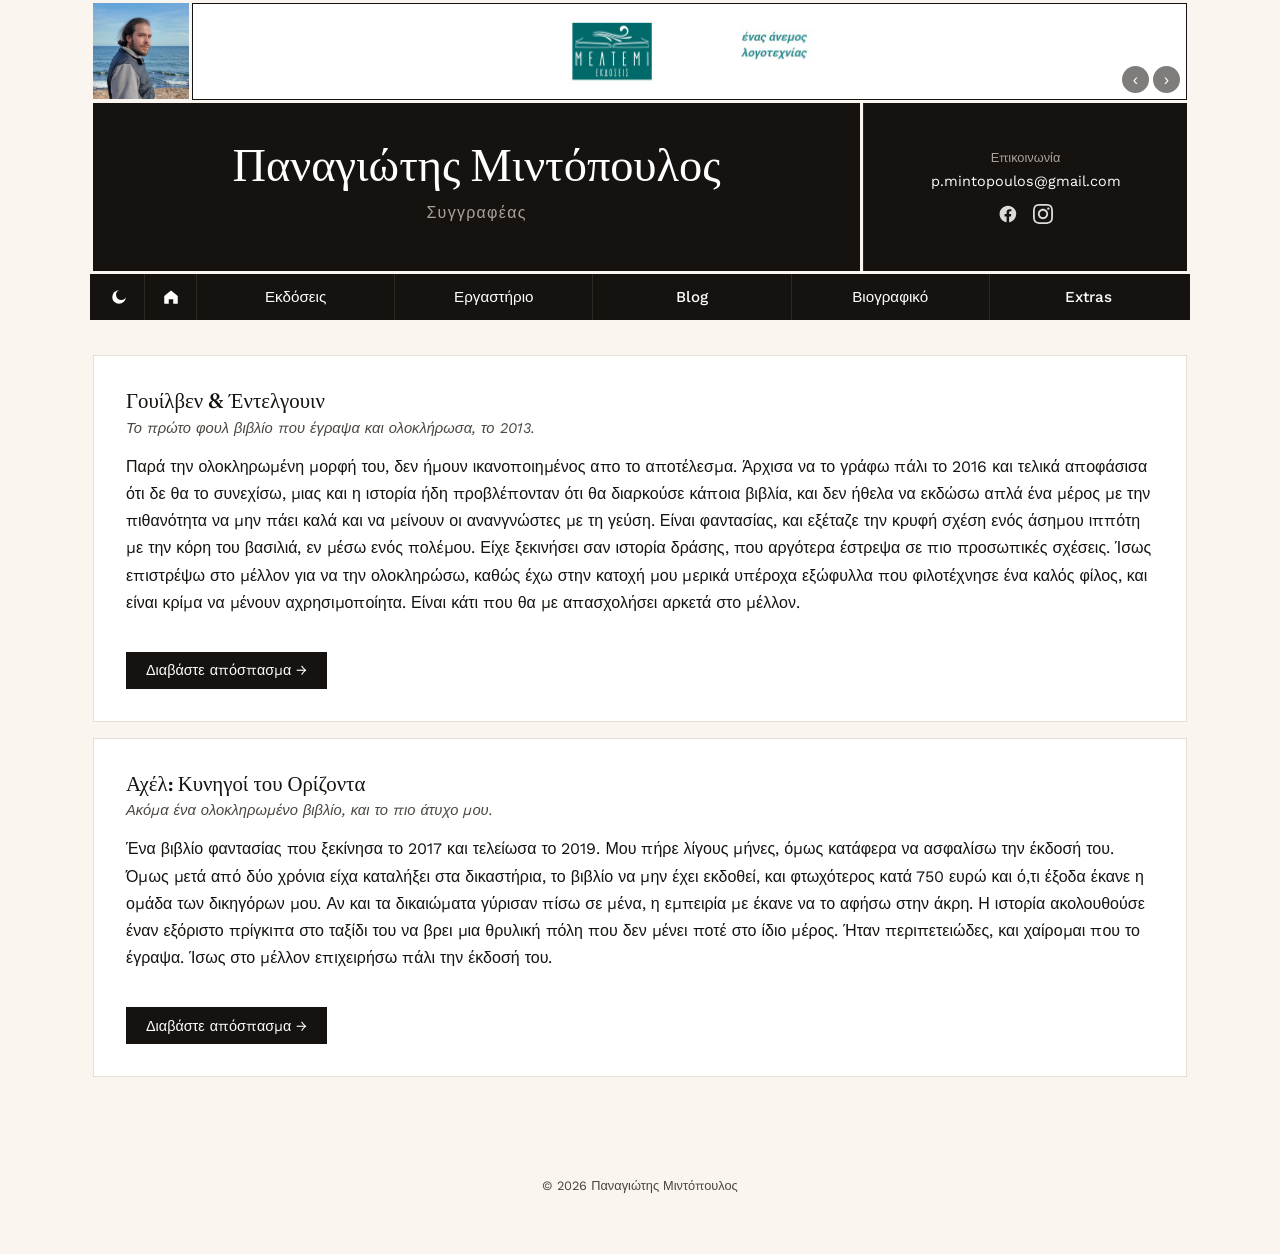
==== archived.html @ 1bc75369 "Add files via upload" ====
<!DOCTYPE html>
<html lang="el">
<head>
<meta charset="UTF-8">
<script>(function(){try{if(localStorage.getItem("siteTheme")==="dark"){document.documentElement.setAttribute("data-theme","dark");}}catch(e){}})();</script>
<meta name="viewport" content="width=device-width, initial-scale=1.0">
<title>Αρχειοθετημένα | Παναγιώτης Μιντόπουλος</title>
<meta name="description" content="Αρχειοθετημένα έργα του συγγραφέα Παναγιώτη Μιντόπουλου.">
<link rel="canonical" href="https://pmintopoulos.github.io/archived.html">
<meta property="og:type" content="website">
<meta property="og:site_name" content="Παναγιώτης Μιντόπουλος">
<meta property="og:title" content="Αρχειοθετημένα | Παναγιώτης Μιντόπουλος">
<meta property="og:description" content="Αρχειοθετημένα έργα του συγγραφέα Παναγιώτη Μιντόπουλου.">
<meta property="og:url" content="https://pmintopoulos.github.io/archived.html">
<meta property="og:image" content="https://pmintopoulos.github.io/images/author-photo.jpg">
<meta name="twitter:card" content="summary">
<meta name="twitter:title" content="Αρχειοθετημένα | Παναγιώτης Μιντόπουλος">
<meta name="twitter:description" content="Αρχειοθετημένα έργα του συγγραφέα Παναγιώτη Μιντόπουλου.">
<meta name="twitter:image" content="https://pmintopoulos.github.io/images/author-photo.jpg">
<link rel="preconnect" href="https://fonts.googleapis.com">
<link rel="preconnect" href="https://fonts.gstatic.com" crossorigin>
<link href="https://fonts.googleapis.com/css2?family=Fraunces:opsz,wght@9..144,400;9..144,500;9..144,600&family=Work+Sans:wght@400;500;600&display=swap" rel="stylesheet">
<link rel="stylesheet" href="style.css">
<link rel="icon" type="image/png" href="images/favicon.png">
</head>
<body>

<!-- Decorative ambient text in the side margins on wide screens.
     Purely visual, non-interactive, auto-hidden on narrower
     screens and for reduced-motion users. -->
<div class="ambient-text ambient-left" id="ambientLeft" aria-hidden="true"></div>
<div class="ambient-text ambient-right" id="ambientRight" aria-hidden="true"></div>

<!-- ============ TOP STRIP: photo + bookstore banner ============ -->
<div class="top-strip">
  <div class="photo-box">
    <img src="images/author-photo.jpg" alt="Φωτογραφία συγγραφέα" onerror="this.style.display='none'; this.parentElement.classList.add('empty')">
    <span class="placeholder-label">φωτό</span>
  </div>
  <div class="store-switcher" id="storeSwitcher">
    <a class="store-link" id="storeLink" href="#" target="_blank" rel="noopener" aria-label="Δείτε το βιβλίο στο βιβλιοπωλείο">
      <img id="storeImg" src="images/stores/store-meltemi.jpg" alt="Διαθέσιμο στο Μελτέμι">
    </a>
    <div class="store-arrows">
      <button type="button" class="store-arrow" id="storePrev" aria-label="Προηγούμενο κατάστημα">&#8249;</button>
      <button type="button" class="store-arrow" id="storeNext" aria-label="Επόμενο κατάστημα">&#8250;</button>
    </div>
  </div>
</div>

<!-- ============ HERO: name/title + contact & social ============ -->
<div class="hero-strip">
  <div class="hero-name">
    <h1>Παναγιώτης Μιντόπουλος</h1>
    <p class="hero-subtitle">Συγγραφέας</p>
  </div>
  <div class="hero-contact">
    <p class="contact-label">Επικοινωνία</p>
    <a href="mailto:p.mintopoulos@gmail.com">p.mintopoulos@gmail.com</a>
    <div class="social-row">
      <a href="https://www.facebook.com/profile.php?id=61594386359004" aria-label="Facebook" target="_blank" rel="noopener" class="social-icon">
        <svg viewBox="0 0 24 24" width="20" height="20" fill="currentColor" aria-hidden="true">
          <path d="M22 12.06C22 6.48 17.52 2 11.94 2S1.88 6.48 1.88 12.06c0 5.02 3.66 9.18 8.44 9.94v-7.03H7.9v-2.91h2.42V9.94c0-2.39 1.42-3.71 3.6-3.71 1.04 0 2.13.19 2.13.19v2.35h-1.2c-1.18 0-1.55.74-1.55 1.5v1.79h2.64l-.42 2.91h-2.22V22c4.78-.76 8.44-4.92 8.44-9.94Z"/>
        </svg>
      </a>
      <a href="https://www.instagram.com/panagiotis.mintopoulos/" aria-label="Instagram" target="_blank" rel="noopener" class="social-icon">
        <svg viewBox="0 0 24 24" width="20" height="20" fill="currentColor" aria-hidden="true">
          <path d="M12 2.163c3.204 0 3.584.012 4.85.07 3.252.148 4.771 1.691 4.919 4.919.058 1.265.069 1.645.069 4.849 0 3.205-.012 3.584-.069 4.849-.149 3.225-1.664 4.771-4.919 4.919-1.266.058-1.644.07-4.85.07-3.204 0-3.584-.012-4.849-.07-3.26-.149-4.771-1.699-4.919-4.92-.058-1.265-.07-1.644-.07-4.849 0-3.204.013-3.583.07-4.849.149-3.227 1.664-4.771 4.919-4.919 1.266-.057 1.645-.069 4.849-.069zm0-2.163c-3.259 0-3.667.014-4.947.072-4.358.2-6.78 2.618-6.98 6.98-.059 1.281-.073 1.689-.073 4.948 0 3.259.014 3.668.072 4.948.2 4.358 2.618 6.78 6.98 6.98 1.281.058 1.689.072 4.948.072 3.259 0 3.668-.014 4.948-.072 4.354-.2 6.782-2.618 6.979-6.98.059-1.28.073-1.689.073-4.948 0-3.259-.014-3.667-.072-4.947-.196-4.354-2.617-6.78-6.979-6.98-1.281-.059-1.69-.073-4.949-.073zm0 5.838c-3.403 0-6.162 2.759-6.162 6.162s2.759 6.163 6.162 6.163 6.162-2.759 6.162-6.163c0-3.403-2.759-6.162-6.162-6.162zm0 10.162c-2.209 0-4-1.79-4-4 0-2.209 1.791-4 4-4s4 1.791 4 4c0 2.21-1.791 4-4 4zm6.406-11.845c-.796 0-1.441.645-1.441 1.44s.645 1.44 1.441 1.44c.795 0 1.439-.645 1.439-1.44s-.644-1.44-1.439-1.44z"/>
        </svg>
      </a>
    </div>
  </div>
</div>

<!-- ============ NAV ============ -->
<nav class="main-nav">
  <ul>
    <li class="nav-theme">
      <button type="button" id="themeToggle" aria-label="Εναλλαγή νυχτερινής λειτουργίας"></button>
    </li>
    <li class="nav-home">
      <a href="index.html" aria-label="Αρχική">
        <svg viewBox="0 0 24 24" width="18" height="18" fill="currentColor" aria-hidden="true">
          <path d="M12 3.2 3 10.5V21h6v-6h6v6h6V10.5L12 3.2Z"/>
        </svg>
      </a>
    </li>
    <li class="has-dropdown">
      <a href="#">Εκδόσεις</a>
      <ul class="dropdown">
        <li><a href="novels.html">Μυθιστορήματα</a></li>
        <li><a href="stories.html">Διηγήματα</a></li>
      </ul>
    </li>
    <li class="has-dropdown">
      <a href="#">Εργαστήριο</a>
      <ul class="dropdown">
        <li><a href="unfinished.html">Ημιτελή</a></li>
        <li><a href="archived.html">Αρχειοθετημένα</a></li>
      </ul>
    </li>
    <li><a href="blog.html">Blog</a></li>
    <li><a href="bio.html">Βιογραφικό</a></li>
    <li class="has-dropdown">
      <a href="#">Extras</a>
      <ul class="dropdown">
        <li><a href="drawings.html">Ζωγραφιές</a></li>
        <li><a href="modeling.html">Μοντελισμός</a></li>
        <li><a href="suggestions.html">Προτάσεις</a></li>
      </ul>
    </li>
  </ul>
</nav>

<!-- ============ WORKSHOP: stacked entries + excerpt panel ============ -->
<main class="workshop-main" data-workshop="archived">
  <div class="workshop-list" id="workshopList"><!-- filled in by script.js --></div>
</main>

<!-- ============ EXCERPT PANEL (shared markup, driven by script.js) ============ -->
<div class="excerpt-overlay" id="excerptOverlay">
  <div class="excerpt-close-bar">
    <button type="button" class="excerpt-close" id="excerptClose">&times; Κλείσιμο</button>
  </div>
  <div class="excerpt-inner">
    <h2 class="excerpt-title" id="excerptTitle"></h2>
    <div class="excerpt-body" id="excerptBody"></div>
  </div>
</div>

<footer class="site-footer">
  <p>&copy; <span id="year"></span> Παναγιώτης Μιντόπουλος</p>
</footer>

<script src="script.js"></script>
</body>
</html>
---- style.css ----
/* =========================================================
   TOKENS — change these to re-theme the whole site
   ========================================================= */
:root {
  --black: #15120f;
  --orange: #d9711f;
  --orange-dark: #b85c15;
  --gold: #f0a400;
  --blue: #3e6fb0;
  --grey: #a7a29b;
  --grey-dark: #6f6a63;
  --paper: #faf6ef;
  --ink: #15120f;
  --ink-soft: #4a453f;
  --white: #ffffff;
  --card-border: #e6e0d4;

  --font-display: "Fraunces", Georgia, serif;
  --font-body: "Work Sans", -apple-system, Segoe UI, sans-serif;

  --max-width: 1100px;
}

/* Night mode — toggled by adding data-theme="dark" to <html> via
   script.js. Re-theming happens automatically everywhere on the
   site, since every component below is built from these tokens
   rather than hardcoded colors. */
html[data-theme="dark"] {
  --orange: #e08a3e;
  --orange-dark: #c76f22;
  --gold: #e0a63a;
  --blue: #6c95cc;
  --grey: #4a463e;
  --grey-dark: #6f6a5e;
  --paper: #17150f;
  --ink: #ece7da;
  --ink-soft: #b6b0a0;
  --white: #211e17;
  --card-border: #343025;
}

html {
  transition: background-color 0.2s ease;
}
body {
  transition: background-color 0.2s ease, color 0.2s ease;
}

* { box-sizing: border-box; }

html { scroll-behavior: smooth; }

body {
  margin: 0;
  font-family: var(--font-body);
  color: var(--ink);
  background: var(--paper);
  -webkit-font-smoothing: antialiased;
}

img { max-width: 100%; display: block; }

a {
  color: inherit;
  text-decoration: none;
}

h1, h2, h3 {
  font-family: var(--font-display);
  margin: 0;
  font-weight: 500;
}

/* Empty-state placeholder styling: shows while real photos/covers
   are not yet in the /images folder. Once you add a real image,
   this label disappears automatically because the <img> loads. */
.placeholder-label {
  display: none;
  font-family: var(--font-body);
  font-size: 0.85rem;
  color: var(--white);
  text-align: center;
  padding: 0 0.5rem;
}
[class*="cell-"].empty,
.photo-box.empty,
.bio-photo.empty {
  display: flex;
  align-items: center;
  justify-content: center;
}
[class*="cell-"].empty .placeholder-label,
.photo-box.empty .placeholder-label,
.bio-photo.empty .placeholder-label {
  display: block;
}

/* =========================================================
   TOP STRIP — author photo + bookstore banner
   ========================================================= */
.top-strip {
  display: flex;
  gap: 3px;
  max-width: var(--max-width);
  margin: 3px auto 0;
  padding: 0 3px;
}

.photo-box {
  flex: 0 0 96px;
  height: 96px;
  background: var(--gold);
  overflow: hidden;
}
.photo-box img { width: 100%; height: 100%; object-fit: cover; }

.store-switcher {
  flex: 1;
  position: relative;
  border: 1px solid var(--ink);
  background: var(--white);
  overflow: hidden;
}
.store-link {
  display: block;
  width: 100%;
  height: 100%;
}
.store-link img {
  width: 100%;
  height: 100%;
  object-fit: contain;
  background: var(--white);
  display: block;
}
.store-arrows {
  position: absolute;
  right: 6px;
  bottom: 6px;
  display: flex;
  gap: 4px;
}
.store-arrow {
  width: 27px;
  height: 27px;
  border: none;
  border-radius: 50%;
  background: rgba(21, 18, 15, 0.55);
  color: var(--white);
  font-size: 1rem;
  line-height: 1;
  cursor: pointer;
  display: flex;
  align-items: center;
  justify-content: center;
  transition: background 0.15s ease;
}
.store-arrow:hover { background: rgba(21, 18, 15, 0.85); }

/* =========================================================
   HERO — name / title + contact & social
   ========================================================= */
.hero-strip {
  display: flex;
  gap: 3px;
  max-width: var(--max-width);
  margin: 3px auto 0;
  padding: 0 3px;
}

.hero-name {
  flex: 2.5;
  background: var(--black);
  color: var(--white);
  padding: 2.05rem 2.5rem;
  text-align: center;
}
.hero-name h1 {
  font-size: clamp(1.9rem, 4vw, 2.9rem);
  font-weight: 500;
}
.hero-subtitle {
  margin-top: 0.6rem;
  font-family: var(--font-body);
  font-size: 1rem;
  letter-spacing: 0.08em;
  color: var(--grey);
}

.hero-contact {
  flex: 1;
  background: var(--black);
  color: var(--white);
  border-left: 1px solid #2c2822;
  padding: 1.3rem 1.5rem;
  display: flex;
  flex-direction: column;
  justify-content: center;
  gap: 0.5rem;
  text-align: center;
}
.contact-label {
  margin: 0;
  font-size: 0.8rem;
  color: var(--grey);
}
.hero-contact a { font-size: 0.9rem; }
.hero-contact a:hover { color: var(--gold); }
.social-row {
  display: flex;
  justify-content: center;
  align-items: center;
  gap: 0.9rem;
  flex-wrap: wrap;
  margin-top: 0.4rem;
}
.social-icon {
  display: inline-flex;
  color: var(--white);
  opacity: 0.85;
  transition: opacity 0.15s ease, color 0.15s ease;
}
.social-icon:hover {
  opacity: 1;
  color: var(--gold);
}

/* =========================================================
   NAV — black bar with dropdowns
   ========================================================= */
.main-nav {
  max-width: var(--max-width);
  margin: 3px auto 0;
  padding: 0 3px;
  background: var(--black);
  position: relative;
  z-index: 20;
}
.main-nav > ul {
  list-style: none;
  display: flex;
  margin: 0;
  padding: 0;
}
.main-nav > ul > li {
  flex: 1;
  text-align: center;
  border-right: 1px solid #2c2822;
}
.main-nav > ul > li:last-child { border-right: none; }

.main-nav > ul > li.nav-home { flex: 0 0 52px; }
.main-nav > ul > li.nav-home > a {
  display: flex;
  align-items: center;
  justify-content: center;
  height: 100%;
  padding: 0.9rem 0;
}

.main-nav > ul > li.nav-theme { flex: 0 0 52px; }
.main-nav > ul > li.nav-theme > button {
  display: flex;
  align-items: center;
  justify-content: center;
  width: 100%;
  height: 100%;
  padding: 0.9rem 0;
  background: none;
  border: none;
  color: var(--white);
  cursor: pointer;
  transition: background 0.15s ease;
}
.main-nav > ul > li.nav-theme > button:hover { background: #262019; }

.main-nav > ul > li > a {
  display: block;
  padding: 0.9rem 0.75rem;
  color: var(--white);
  font-size: 0.95rem;
  font-weight: 500;
  transition: background 0.15s ease;
}
.main-nav > ul > li > a:hover { background: #262019; }

/* dropdown panel */
.dropdown {
  list-style: none;
  margin: 0;
  padding: 6px;
  position: absolute;
  left: 0;
  right: 0;
  top: 100%;
  display: none;
  gap: 6px;
  background: transparent;
}
.has-dropdown { position: relative; }
.has-dropdown:hover .dropdown,
.has-dropdown:focus-within .dropdown,
.has-dropdown.open .dropdown {
  display: flex;
  flex-direction: column;
}
.dropdown li a {
  display: block;
  background: var(--grey);
  color: var(--ink);
  padding: 0.6rem 0.9rem;
  margin-bottom: 4px;
  font-size: 0.85rem;
  transition: background 0.15s ease;
}
.dropdown li a:hover { background: var(--grey-dark); color: var(--white); }

/* =========================================================
   SHOWCASE — featured book, 2x2 grid on orange field
   ========================================================= */
.showcase {
  max-width: var(--max-width);
  margin: 3px auto 0;
  padding: 0.17rem 3px 3px;
  background: var(--white);
}
.showcase-title {
  color: var(--ink);
  text-align: center;
  font-size: clamp(1.4rem, 3vw, 1.9rem);
  margin-bottom: 1.5rem;
}

.showcase-grid {
  display: grid;
  grid-template-columns: 1fr 1fr;
  gap: 10px;
}

.cell {
  min-height: 260px;
  padding: 2rem;
  display: flex;
  flex-direction: column;
  justify-content: center;
  background: var(--white);
  border: 1px solid var(--white);
  color: var(--ink);
}

.cell-cover, .cell-back {
  background: var(--white);
  border: 1px solid var(--white);
  align-items: center;
  text-align: center;
  min-height: 340px;
  padding: 0;
  overflow: hidden;
}
.cell-cover img, .cell-back img { width: 80%; height: 80%; object-fit: contain; }

/* If a cover/back image ever fails to load, fall back to a
   visible gold tile so the placeholder label (which is white
   text) stays readable — only the normal, image-loaded state
   is white-on-white. */
.cell-cover.empty, .cell-back.empty { background: var(--gold); }

.cell-about, .cell-notes {
  background: var(--white);
  border: 1px solid var(--white);
  color: var(--ink);
}
.cell-about h3, .cell-notes h3 {
  font-size: 1.2rem;
  margin-bottom: 0.75rem;
}
.cell-about p, .cell-notes p {
  margin: 0;
  line-height: 1.6;
  font-size: 0.95rem;
  max-width: 46ch;
}

/* =========================================================
   BLOG — latest post + clickable history list
   ========================================================= */
.blog-main {
  max-width: var(--max-width);
  margin: 3px auto 0;
  padding: 2rem 3px 3px;
}

.blog-layout {
  display: grid;
  grid-template-columns: 2.2fr 1fr;
  gap: 20px;
  align-items: start;
}

.blog-post {
  position: relative;
  background: var(--white);
  border: 1px solid var(--card-border);
  padding: 2.5rem;
  min-height: 320px;
}
.blog-post .post-date {
  position: absolute;
  top: 1.5rem;
  right: 1.75rem;
  font-size: 0.8rem;
  color: var(--ink-soft);
}
.blog-post .post-title {
  font-size: clamp(1.5rem, 3vw, 1.9rem);
  padding-right: 7rem;
}
.blog-post .post-subtitle {
  margin-top: 0.5rem;
  color: var(--ink-soft);
  font-style: italic;
  font-size: 0.95rem;
}
.blog-post .post-body {
  margin-top: 1.5rem;
  line-height: 1.75;
}
.blog-post .post-body p { margin: 0 0 1rem; }
.blog-post .post-body p:last-child { margin-bottom: 0; }
.blog-post .post-image {
  margin-top: 1.5rem;
  width: 100%;
  border-radius: 2px;
}

.post-history {
  background: var(--paper);
  border: 1px solid var(--card-border);
  padding: 1.5rem;
}
.post-history h3 {
  font-size: 1rem;
  margin-bottom: 1rem;
}
.post-history-list {
  list-style: none;
  margin: 0;
  padding: 0;
  display: flex;
  flex-direction: column;
  gap: 8px;
}
.post-history-list button {
  width: 100%;
  text-align: left;
  background: var(--grey);
  color: var(--ink);
  border: none;
  padding: 0.7rem 0.9rem;
  cursor: pointer;
  font-family: var(--font-body);
  transition: background 0.15s ease, color 0.15s ease;
}
.post-history-list button:hover { background: var(--grey-dark); color: var(--white); }
.post-history-list button.active { background: var(--black); color: var(--white); }
.post-history-list .item-date {
  display: block;
  font-size: 0.72rem;
  opacity: 0.8;
}
.post-history-list .item-title {
  display: block;
  font-size: 0.9rem;
  font-weight: 500;
  margin-top: 2px;
}

@media (max-width: 760px) {
  .blog-layout { grid-template-columns: 1fr; }
  .blog-post .post-title { padding-right: 0; }
  .blog-post .post-date { position: static; display: block; margin-bottom: 0.75rem; }
}

/* =========================================================
   GALLERY — grouped blocks of artwork with a click-to-zoom
   lightbox (used by drawings.html and modeling.html)
   ========================================================= */
.gallery-main {
  max-width: var(--max-width);
  margin: 3px auto 0;
  padding: 2rem 3px 4rem;
}
.gallery-page-title {
  font-size: clamp(1.6rem, 3.5vw, 2.2rem);
  margin-bottom: 2rem;
}

.gallery-block { margin-bottom: 2.75rem; }
.gallery-block h2 {
  font-size: 1.3rem;
  margin-bottom: 1rem;
  padding-bottom: 0.5rem;
  border-bottom: 1px solid var(--card-border);
}

.gallery-grid {
  display: grid;
  grid-template-columns: repeat(auto-fill, minmax(190px, 1fr));
  gap: 14px;
}

.gallery-thumb {
  position: relative;
  aspect-ratio: 1 / 1;
  overflow: hidden;
  border: 1px solid var(--card-border);
  background: var(--white);
  padding: 0;
  cursor: pointer;
  display: block;
  width: 100%;
}
.gallery-thumb img {
  width: 100%;
  height: 100%;
  object-fit: cover;
  display: block;
  transition: transform 0.25s ease;
}
.gallery-thumb:hover img { transform: scale(1.06); }
.gallery-thumb .thumb-caption {
  position: absolute;
  left: 0; right: 0; bottom: 0;
  background: rgba(21, 18, 15, 0.72);
  color: var(--white);
  font-size: 0.78rem;
  padding: 0.45rem 0.6rem;
  text-align: left;
  opacity: 0;
  transition: opacity 0.15s ease;
}
.gallery-thumb:hover .thumb-caption { opacity: 1; }
.gallery-thumb.empty {
  display: flex;
  align-items: center;
  justify-content: center;
  background: var(--gold);
}

/* Lightbox overlay */
.lightbox {
  position: fixed;
  inset: 0;
  background: rgba(10, 9, 7, 0.93);
  z-index: 100;
  display: none;
  align-items: center;
  justify-content: center;
  padding: 2rem;
}
.lightbox.open { display: flex; }
.lightbox-content {
  max-width: 92vw;
  display: flex;
  flex-direction: column;
  align-items: center;
}
.lightbox-content img {
  max-width: 88vw;
  max-height: 68vh;
  object-fit: contain;
  border: 2px solid var(--white);
  background: var(--white);
}
.lightbox-caption {
  color: var(--white);
  text-align: center;
  margin-top: 1.25rem;
  max-width: 640px;
}
.lightbox-caption h3 {
  font-size: 1.25rem;
  margin-bottom: 0.5rem;
}
.lightbox-caption p {
  font-size: 0.92rem;
  color: #d9d2c5;
  line-height: 1.65;
  margin: 0;
}
.lightbox-close {
  position: absolute;
  top: 1.25rem;
  right: 1.5rem;
  background: none;
  border: none;
  color: var(--white);
  font-size: 2rem;
  line-height: 1;
  cursor: pointer;
}
.lightbox-arrow {
  position: absolute;
  top: 50%;
  transform: translateY(-50%);
  width: 46px;
  height: 46px;
  border-radius: 50%;
  border: none;
  background: rgba(255, 255, 255, 0.12);
  color: var(--white);
  font-size: 1.5rem;
  cursor: pointer;
  display: flex;
  align-items: center;
  justify-content: center;
  transition: background 0.15s ease;
}
.lightbox-arrow:hover { background: rgba(255, 255, 255, 0.28); }
.lightbox-prev { left: 1rem; }
.lightbox-next { right: 1rem; }

@media (max-width: 600px) {
  .gallery-grid { grid-template-columns: repeat(auto-fill, minmax(130px, 1fr)); }
  .lightbox-arrow { width: 38px; height: 38px; font-size: 1.2rem; }
}

/* =========================================================
   WORKSHOP — stacked entries (Ημιτελή / Αρχειοθετημένα) with
   a sample-chapter panel that opens below the header, not
   over it, so the identity strip and nav stay visible.
   ========================================================= */
.workshop-main {
  max-width: var(--max-width);
  margin: 3px auto 0;
  padding: 2rem 3px 4rem;
}
.workshop-page-title {
  font-size: clamp(1.6rem, 3.5vw, 2.2rem);
  margin-bottom: 1.5rem;
}

.workshop-list {
  display: flex;
  flex-direction: column;
  gap: 16px;
}
.workshop-card {
  background: var(--white);
  border: 1px solid var(--card-border);
  padding: 2rem;
}
.workshop-card h2 {
  font-size: 1.3rem;
}
.workshop-card .workshop-subtitle {
  margin-top: 0.35rem;
  color: var(--ink-soft);
  font-style: italic;
  font-size: 0.92rem;
}
.workshop-card .workshop-text {
  margin-top: 1rem;
  line-height: 1.7;
}
.workshop-excerpt-btn {
  margin-top: 1.25rem;
  background: var(--black);
  color: var(--white);
  border: none;
  padding: 0.65rem 1.25rem;
  font-family: var(--font-body);
  font-size: 0.9rem;
  cursor: pointer;
  transition: background 0.15s ease;
}
.workshop-excerpt-btn:hover { background: #2c2822; }

/* Excerpt reading panel — fixed, but its "top" is set by
   script.js to sit right under the header, so the identity
   strip + nav above it stay visible and usable. */
.excerpt-overlay {
  position: fixed;
  left: 0;
  right: 0;
  bottom: 0;
  background: var(--paper);
  z-index: 80;
  overflow-y: auto;
  display: none;
  padding: 0 clamp(1rem, 5vw, 3rem) 3rem;
}
.excerpt-overlay.open { display: block; }
.excerpt-close-bar {
  position: sticky;
  top: 0;
  background: var(--paper);
  padding: 1rem 0;
  text-align: right;
  z-index: 2;
}
.excerpt-close {
  background: var(--white);
  border: 1px solid var(--ink);
  color: var(--ink);
  padding: 0.5rem 1rem;
  font-family: var(--font-body);
  font-size: 0.9rem;
  cursor: pointer;
  transition: background 0.15s ease;
}
.excerpt-close:hover { background: var(--paper); }
.excerpt-inner {
  max-width: 70ch;
  margin: 0 auto;
}
.excerpt-title {
  font-size: clamp(1.4rem, 3vw, 1.8rem);
  margin-bottom: 1.5rem;
}
.excerpt-body p {
  margin: 0 0 1.1rem;
  line-height: 1.8;
}
.excerpt-body p:last-child { margin-bottom: 0; }

/* =========================================================
   EDITIONS — book cover grid + detail panel (Μυθιστορήματα /
   Διηγήματα). Reuses the .lightbox / .lightbox-arrow /
   .lightbox-close overlay chrome, with its own card layout
   that puts text next to the art.
   ========================================================= */
.editions-grid {
  display: grid;
  grid-template-columns: repeat(auto-fill, minmax(160px, 1fr));
  gap: 18px;
}
.edition-thumb {
  position: relative;
  aspect-ratio: 2 / 3;
  overflow: hidden;
  border: 1px solid var(--card-border);
  background: var(--white);
  padding: 0;
  cursor: pointer;
  display: block;
  width: 100%;
}
.edition-thumb img {
  width: 100%;
  height: 100%;
  object-fit: cover;
  display: block;
  transition: transform 0.25s ease;
}
.edition-thumb:hover img { transform: scale(1.05); }
.edition-thumb.empty {
  display: flex;
  align-items: center;
  justify-content: center;
  background: var(--gold);
}

.book-card {
  max-width: 900px;
  max-height: 85vh;
  width: 100%;
  background: var(--white);
  display: flex;
  flex-wrap: wrap;
  overflow-y: auto;
  text-align: left;
}
.book-card img {
  width: 280px;
  max-width: 40%;
  flex-shrink: 0;
  object-fit: cover;
  display: block;
}
.book-details {
  flex: 1;
  min-width: 260px;
  padding: 2.25rem;
  color: var(--ink);
}
.book-details h3 {
  font-size: 1.4rem;
  margin-bottom: 0.4rem;
}
.book-subtitle {
  color: var(--ink-soft);
  font-style: italic;
  font-size: 0.9rem;
  margin: 0 0 1.25rem;
}
.book-desc p {
  margin: 0 0 1rem;
  line-height: 1.7;
}
.book-desc p:last-child { margin-bottom: 0; }
.book-link {
  display: inline-block;
  margin-top: 1.25rem;
  background: var(--black);
  color: var(--white);
  padding: 0.6rem 1.15rem;
  font-size: 0.88rem;
  text-decoration: none;
  transition: background 0.15s ease;
}
.book-link:hover { background: #2c2822; }
.book-link.is-hidden { display: none; }

@media (max-width: 640px) {
  .book-card { flex-direction: column; max-height: 88vh; }
  .book-card img { width: 100%; max-width: 100%; height: 260px; }
  .editions-grid { grid-template-columns: repeat(auto-fill, minmax(120px, 1fr)); }
}

/* =========================================================
   BIO — single section, photo on the left, text on the right
   ========================================================= */
.bio-main {
  max-width: var(--max-width);
  margin: 3px auto 0;
  padding: 2rem 3px 4rem;
}
.bio-page-title {
  font-size: clamp(1.6rem, 3.5vw, 2.2rem);
  margin-bottom: 1.75rem;
}
.bio-layout {
  display: flex;
  gap: 2.5rem;
  align-items: flex-start;
}
.bio-photo {
  flex: 0 0 280px;
  aspect-ratio: 3 / 4;
  overflow: hidden;
  border: 1px solid var(--card-border);
  background: var(--gold);
}
.bio-photo img {
  width: 100%;
  height: 100%;
  object-fit: cover;
  display: block;
}
.bio-photo.empty {
  display: flex;
  align-items: center;
  justify-content: center;
}
.bio-text {
  flex: 1;
  min-width: 260px;
  background: var(--white);
  border: 1px solid var(--card-border);
  padding: 2.25rem;
  line-height: 1.8;
}
.bio-text p { margin: 0 0 1.15rem; }
.bio-text p:last-child { margin-bottom: 0; }

@media (max-width: 640px) {
  .bio-layout { flex-direction: column; }
  .bio-photo { flex-basis: auto; width: 100%; max-width: 280px; }
}

/* =========================================================
   SUGGESTIONS — 5 category tiles that open a shared panel
   (reuses .excerpt-overlay/.excerpt-close-bar/.excerpt-title
   from the Εργαστήριο panel) containing a stacked,
   accordion-style list: image + title always visible,
   description expands only when the title is clicked.
   ========================================================= */
.suggestions-main {
  max-width: var(--max-width);
  margin: 3px auto 0;
  padding: 2rem 3px 4rem;
}
.suggestions-page-title {
  font-size: clamp(1.6rem, 3.5vw, 2.2rem);
  margin-bottom: 1.75rem;
}
.suggestions-categories {
  display: grid;
  grid-template-columns: repeat(auto-fit, minmax(170px, 1fr));
  gap: 14px;
}
.suggestion-category-btn {
  background: var(--white);
  border: 1px solid var(--card-border);
  padding: 2rem 1rem;
  text-align: center;
  font-family: var(--font-display);
  font-size: 1.15rem;
  cursor: pointer;
  transition: background 0.15s ease, color 0.15s ease;
}
.suggestion-category-btn:hover { background: var(--black); color: var(--white); }

.suggestions-list {
  display: flex;
  flex-direction: column;
  gap: 10px;
}
.suggestion-item {
  border: 1px solid var(--card-border);
  background: var(--white);
}
.suggestion-item-header {
  display: flex;
  align-items: center;
  gap: 1rem;
  padding: 0.7rem 1rem;
}
.suggestion-thumb {
  width: 56px;
  height: 56px;
  flex-shrink: 0;
  overflow: hidden;
  border: 1px solid var(--card-border);
  background: var(--gold);
  position: relative;
}
.suggestion-thumb img {
  width: 100%;
  height: 100%;
  object-fit: cover;
  display: block;
}
.suggestion-thumb.empty {
  display: flex;
  align-items: center;
  justify-content: center;
}
.suggestion-thumb .placeholder-label {
  font-size: 0.55rem;
  padding: 0 2px;
}
.suggestion-title-btn {
  flex: 1;
  background: none;
  border: none;
  text-align: left;
  padding: 0;
  font-family: var(--font-body);
  font-weight: 500;
  font-size: 0.98rem;
  color: var(--ink);
  cursor: pointer;
}
.suggestion-title-btn:hover { text-decoration: underline; }
.suggestion-desc {
  display: none;
  padding: 0 1rem 1rem 88px;
  font-size: 0.9rem;
  color: var(--ink-soft);
  line-height: 1.65;
}
.suggestion-item.open .suggestion-desc { display: block; }

@media (max-width: 480px) {
  .suggestion-desc { padding-left: 1rem; }
}

/* =========================================================
   AMBIENT SIDE TEXT — decorative fading snippets in the
   empty margins on wide screens. Non-interactive, hidden
   whenever there isn't real margin space, and hidden for
   anyone with reduced-motion preferences.
   ========================================================= */
.ambient-text {
  position: fixed;
  top: 0;
  bottom: 0;
  /* Fills the exact empty margin outside the page's content
     column, all the way to its edge — not a capped slice. */
  width: calc((100vw - var(--max-width)) / 2);
  overflow: hidden;
  pointer-events: none;
  z-index: 1;
  display: none; /* only enabled by the wide-screen rule below */
}
.ambient-left { left: 0; }
.ambient-right { right: 0; }

.ambient-snippet {
  position: absolute;
  width: 75%;
  transform: translateX(-50%);
  text-align: center;
  font-family: var(--font-display);
  font-style: italic;
  color: var(--ink-soft);
  line-height: 1.5;
  opacity: 0;
  animation-name: ambientFade;
  animation-timing-function: ease-in-out;
  animation-fill-mode: forwards;
}

@keyframes ambientFade {
  0%   { opacity: 0; transform: translateX(-50%) translateY(10px); }
  15%  { opacity: var(--peak, 0.35); transform: translateX(-50%) translateY(0); }
  85%  { opacity: var(--peak, 0.35); }
  100% { opacity: 0; transform: translateX(-50%) translateY(-10px); }
}

/* Only show where the margin is actually wide enough to hold
   a line or two of text without crowding the page content. */
@media (min-width: 1400px) {
  .ambient-text { display: block; }
}

@media (prefers-reduced-motion: reduce) {
  .ambient-text { display: none !important; }
}

/* =========================================================
   FOOTER
   ========================================================= */
.site-footer {
  max-width: var(--max-width);
  margin: 0 auto;
  padding: 1.5rem 0.75rem 3rem;
  text-align: center;
  font-size: 0.8rem;
  color: var(--ink-soft);
}

/* =========================================================
   RESPONSIVE
   ========================================================= */
@media (max-width: 760px) {
  .top-strip, .hero-strip { flex-direction: column; }
  .photo-box { width: 96px; }
  .hero-contact { border-left: none; border-top: 1px solid #2c2822; }

  .main-nav > ul { flex-direction: column; }
  .main-nav > ul > li { border-right: none; border-bottom: 1px solid #2c2822; }
  .dropdown { position: static; }
  .has-dropdown:hover .dropdown,
  .has-dropdown:focus-within .dropdown { display: flex; }

  .showcase-grid { grid-template-columns: 1fr; }
  .cell-cover, .cell-back { min-height: 260px; }
}

/* Respect reduced-motion preference */
@media (prefers-reduced-motion: reduce) {
  html { scroll-behavior: auto; }
  * { transition: none !important; }
}

/* Visible keyboard focus */
a:focus-visible {
  outline: 2px solid var(--gold);
  outline-offset: 2px;
}
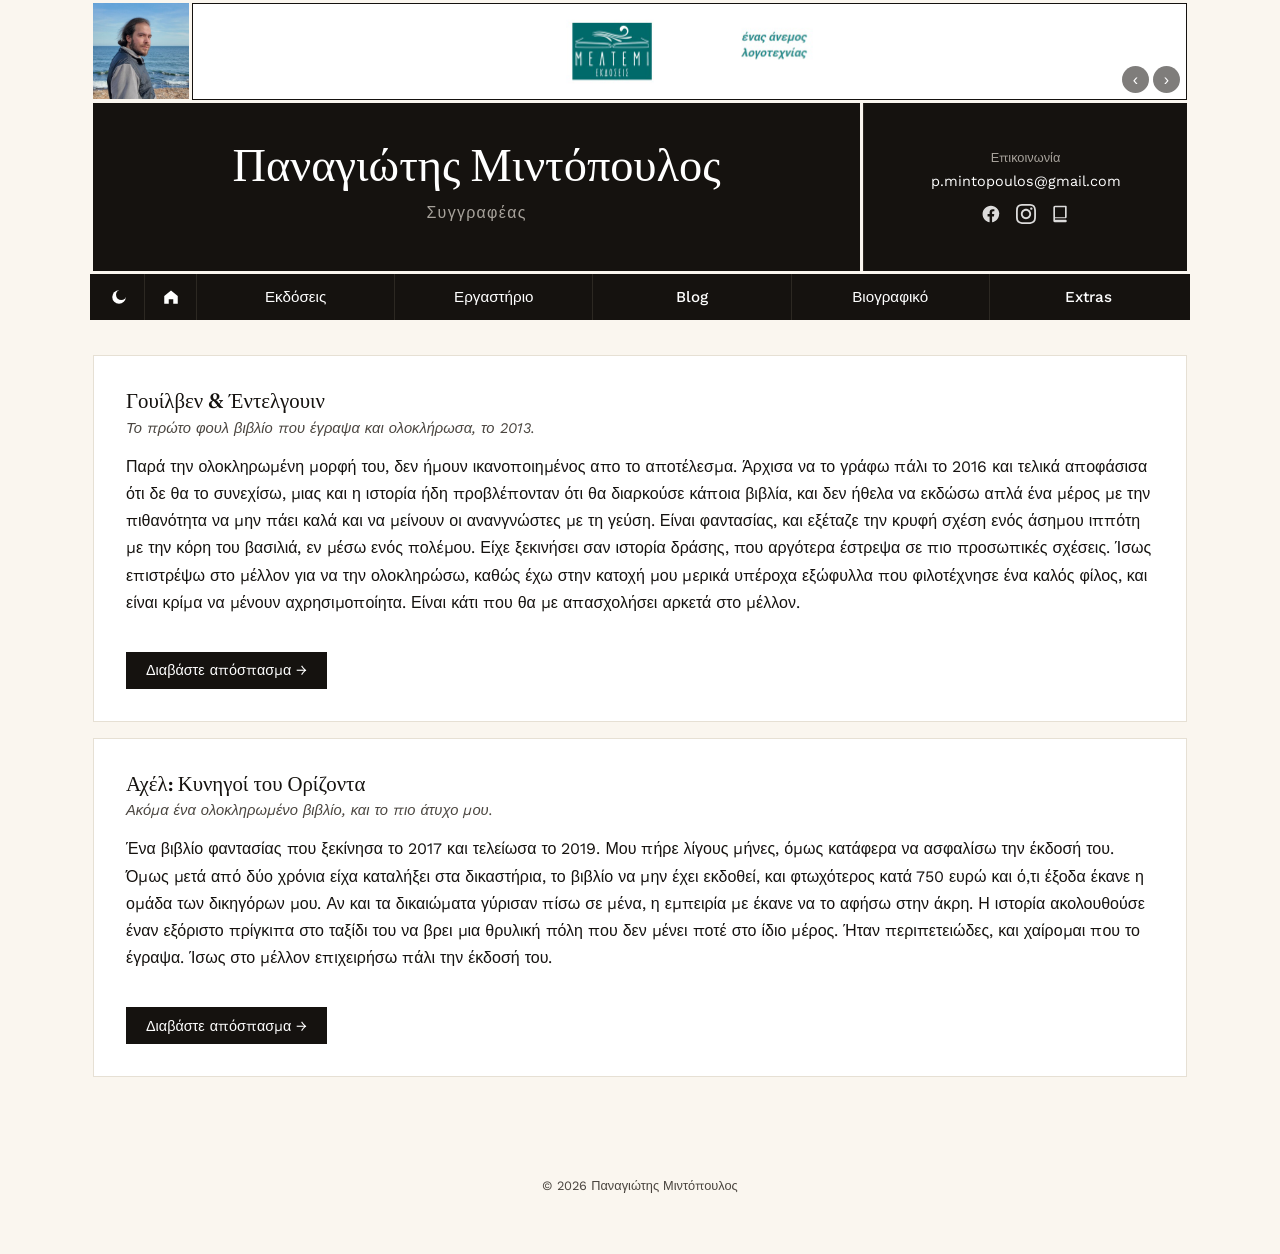
==== commit ac512066: "Add files via upload" ====
--- a/archived.html
+++ b/archived.html
@@ -68,6 +68,11 @@
           <path d="M12 2.163c3.204 0 3.584.012 4.85.07 3.252.148 4.771 1.691 4.919 4.919.058 1.265.069 1.645.069 4.849 0 3.205-.012 3.584-.069 4.849-.149 3.225-1.664 4.771-4.919 4.919-1.266.058-1.644.07-4.85.07-3.204 0-3.584-.012-4.849-.07-3.26-.149-4.771-1.699-4.919-4.92-.058-1.265-.07-1.644-.07-4.849 0-3.204.013-3.583.07-4.849.149-3.227 1.664-4.771 4.919-4.919 1.266-.057 1.645-.069 4.849-.069zm0-2.163c-3.259 0-3.667.014-4.947.072-4.358.2-6.78 2.618-6.98 6.98-.059 1.281-.073 1.689-.073 4.948 0 3.259.014 3.668.072 4.948.2 4.358 2.618 6.78 6.98 6.98 1.281.058 1.689.072 4.948.072 3.259 0 3.668-.014 4.948-.072 4.354-.2 6.782-2.618 6.979-6.98.059-1.28.073-1.689.073-4.948 0-3.259-.014-3.667-.072-4.947-.196-4.354-2.617-6.78-6.979-6.98-1.281-.059-1.69-.073-4.949-.073zm0 5.838c-3.403 0-6.162 2.759-6.162 6.162s2.759 6.163 6.162 6.163 6.162-2.759 6.162-6.163c0-3.403-2.759-6.162-6.162-6.162zm0 10.162c-2.209 0-4-1.79-4-4 0-2.209 1.791-4 4-4s4 1.791 4 4c0 2.21-1.791 4-4 4zm6.406-11.845c-.796 0-1.441.645-1.441 1.44s.645 1.44 1.441 1.44c.795 0 1.439-.645 1.439-1.44s-.644-1.44-1.439-1.44z"/>
         </svg>
       </a>
+      <a href="https://www.goodreads.com/user/show/204530890-panagiotis-mintopoulos" aria-label="Goodreads" target="_blank" rel="noopener" class="social-icon">
+        <svg viewBox="0 0 24 24" width="20" height="20" fill="currentColor" aria-hidden="true">
+          <path d="M6 2a2 2 0 00-2 2v16a2 2 0 002 2h13a1 1 0 001-1v-1a1 1 0 00-1-1H6.5a.5.5 0 01-.5-.5v-1a.5.5 0 01.5-.5H19a1 1 0 001-1V3a1 1 0 00-1-1H6zm0 2h12v12H6.5a2.49 2.49 0 00-.5.05V4z"/>
+        </svg>
+      </a>
     </div>
   </div>
 </div>
--- a/style.css
+++ b/style.css
@@ -13,6 +13,7 @@
   --ink: #15120f;
   --ink-soft: #4a453f;
   --white: #ffffff;
+  --on-dark: #ffffff;
   --card-border: #e6e0d4;
 
   --font-display: "Fraunces", Georgia, serif;
@@ -78,7 +79,7 @@
   display: none;
   font-family: var(--font-body);
   font-size: 0.85rem;
-  color: var(--white);
+  color: var(--on-dark);
   text-align: center;
   padding: 0 0.5rem;
 }
@@ -146,7 +147,7 @@
   border: none;
   border-radius: 50%;
   background: rgba(21, 18, 15, 0.55);
-  color: var(--white);
+  color: var(--on-dark);
   font-size: 1rem;
   line-height: 1;
   cursor: pointer;
@@ -171,7 +172,7 @@
 .hero-name {
   flex: 2.5;
   background: var(--black);
-  color: var(--white);
+  color: var(--on-dark);
   padding: 2.05rem 2.5rem;
   text-align: center;
 }
@@ -190,7 +191,7 @@
 .hero-contact {
   flex: 1;
   background: var(--black);
-  color: var(--white);
+  color: var(--on-dark);
   border-left: 1px solid #2c2822;
   padding: 1.3rem 1.5rem;
   display: flex;
@@ -216,7 +217,7 @@
 }
 .social-icon {
   display: inline-flex;
-  color: var(--white);
+  color: var(--on-dark);
   opacity: 0.85;
   transition: opacity 0.15s ease, color 0.15s ease;
 }
@@ -268,7 +269,7 @@
   padding: 0.9rem 0;
   background: none;
   border: none;
-  color: var(--white);
+  color: var(--on-dark);
   cursor: pointer;
   transition: background 0.15s ease;
 }
@@ -277,7 +278,7 @@
 .main-nav > ul > li > a {
   display: block;
   padding: 0.9rem 0.75rem;
-  color: var(--white);
+  color: var(--on-dark);
   font-size: 0.95rem;
   font-weight: 500;
   transition: background 0.15s ease;
@@ -313,7 +314,7 @@
   font-size: 0.85rem;
   transition: background 0.15s ease;
 }
-.dropdown li a:hover { background: var(--grey-dark); color: var(--white); }
+.dropdown li a:hover { background: var(--grey-dark); color: var(--on-dark); }
 
 /* =========================================================
    SHOWCASE — featured book, 2x2 grid on orange field
@@ -461,8 +462,8 @@
   font-family: var(--font-body);
   transition: background 0.15s ease, color 0.15s ease;
 }
-.post-history-list button:hover { background: var(--grey-dark); color: var(--white); }
-.post-history-list button.active { background: var(--black); color: var(--white); }
+.post-history-list button:hover { background: var(--grey-dark); color: var(--on-dark); }
+.post-history-list button.active { background: var(--black); color: var(--on-dark); }
 .post-history-list .item-date {
   display: block;
   font-size: 0.72rem;
@@ -532,7 +533,7 @@
   position: absolute;
   left: 0; right: 0; bottom: 0;
   background: rgba(21, 18, 15, 0.72);
-  color: var(--white);
+  color: var(--on-dark);
   font-size: 0.78rem;
   padding: 0.45rem 0.6rem;
   text-align: left;
@@ -573,7 +574,7 @@
   background: var(--white);
 }
 .lightbox-caption {
-  color: var(--white);
+  color: var(--on-dark);
   text-align: center;
   margin-top: 1.25rem;
   max-width: 640px;
@@ -594,7 +595,7 @@
   right: 1.5rem;
   background: none;
   border: none;
-  color: var(--white);
+  color: var(--on-dark);
   font-size: 2rem;
   line-height: 1;
   cursor: pointer;
@@ -608,7 +609,7 @@
   border-radius: 50%;
   border: none;
   background: rgba(255, 255, 255, 0.12);
-  color: var(--white);
+  color: var(--on-dark);
   font-size: 1.5rem;
   cursor: pointer;
   display: flex;
@@ -666,7 +667,7 @@
 .workshop-excerpt-btn {
   margin-top: 1.25rem;
   background: var(--black);
-  color: var(--white);
+  color: var(--on-dark);
   border: none;
   padding: 0.65rem 1.25rem;
   font-family: var(--font-body);
@@ -803,7 +804,7 @@
   display: inline-block;
   margin-top: 1.25rem;
   background: var(--black);
-  color: var(--white);
+  color: var(--on-dark);
   padding: 0.6rem 1.15rem;
   font-size: 0.88rem;
   text-decoration: none;
@@ -900,7 +901,7 @@
   cursor: pointer;
   transition: background 0.15s ease, color 0.15s ease;
 }
-.suggestion-category-btn:hover { background: var(--black); color: var(--white); }
+.suggestion-category-btn:hover { background: var(--black); color: var(--on-dark); }
 
 .suggestions-list {
   display: flex;
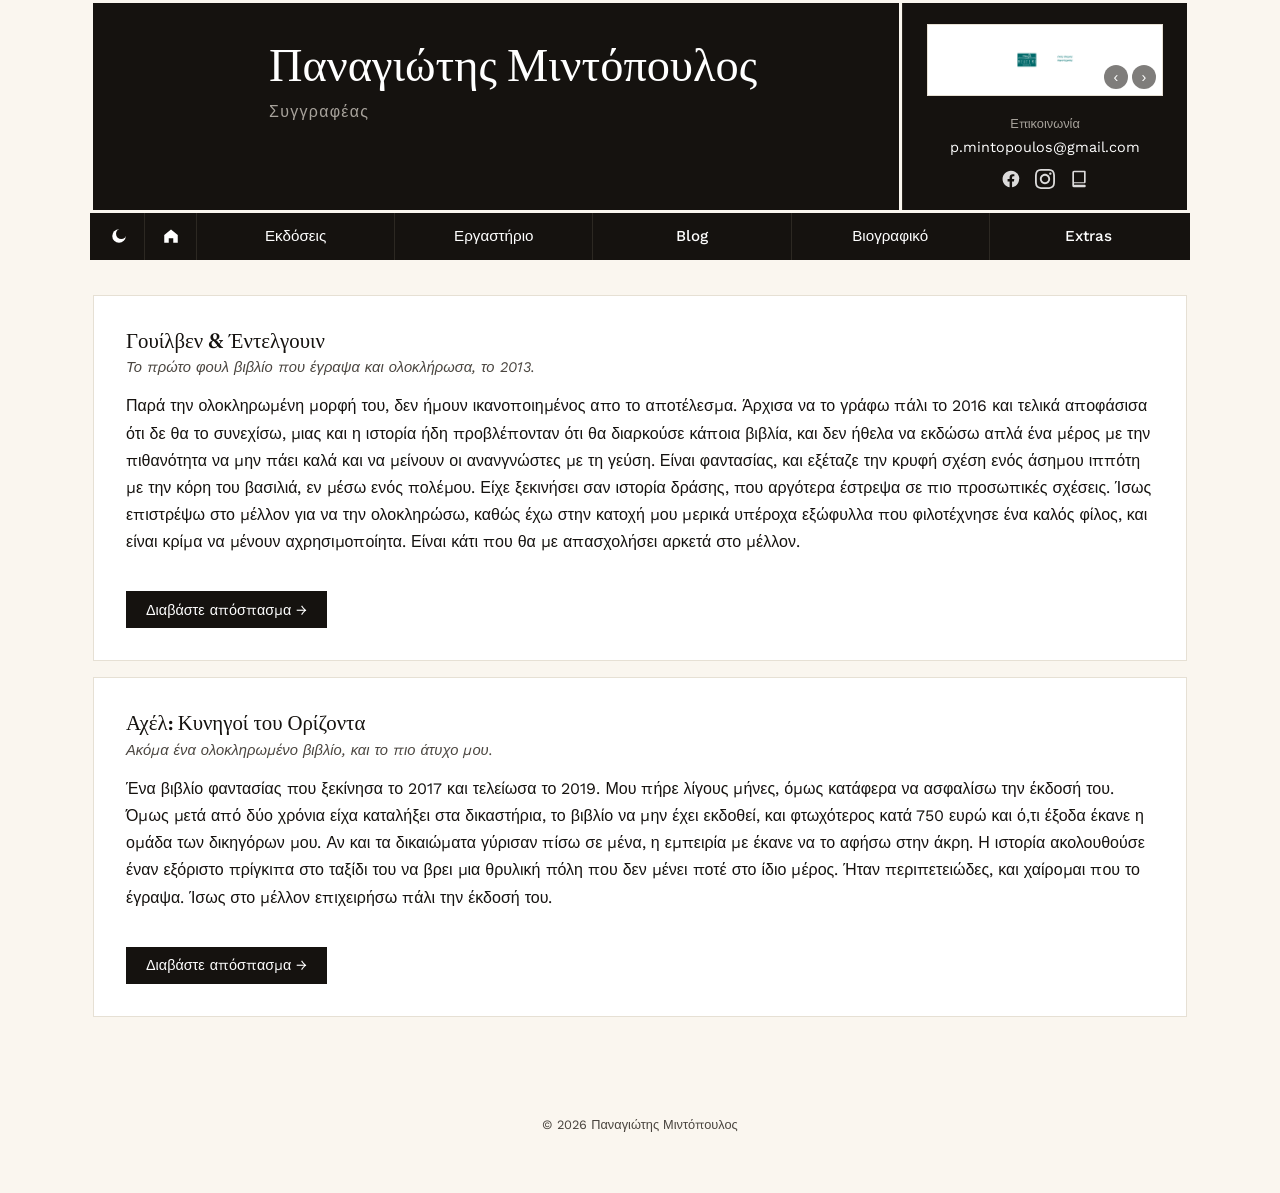
==== commit 93d2588a: "Add files via upload" ====
--- a/archived.html
+++ b/archived.html
@@ -31,30 +31,26 @@
 <div class="ambient-text ambient-left" id="ambientLeft" aria-hidden="true"></div>
 <div class="ambient-text ambient-right" id="ambientRight" aria-hidden="true"></div>
 
-<!-- ============ TOP STRIP: photo + bookstore banner ============ -->
-<div class="top-strip">
-  <div class="photo-box">
-    <img src="images/author-photo.jpg" alt="Φωτογραφία συγγραφέα" onerror="this.style.display='none'; this.parentElement.classList.add('empty')">
-    <span class="placeholder-label">φωτό</span>
-  </div>
-  <div class="store-switcher" id="storeSwitcher">
-    <a class="store-link" id="storeLink" href="#" target="_blank" rel="noopener" aria-label="Δείτε το βιβλίο στο βιβλιοπωλείο">
-      <img id="storeImg" src="images/stores/store-meltemi.jpg" alt="Διαθέσιμο στο Μελτέμι">
-    </a>
-    <div class="store-arrows">
-      <button type="button" class="store-arrow" id="storePrev" aria-label="Προηγούμενο κατάστημα">&#8249;</button>
-      <button type="button" class="store-arrow" id="storeNext" aria-label="Επόμενο κατάστημα">&#8250;</button>
-    </div>
-  </div>
-</div>
-
-<!-- ============ HERO: name/title + contact & social ============ -->
+<!-- ============ HERO: photo + name/title + contact & social ============ -->
 <div class="hero-strip">
   <div class="hero-name">
+    <div class="hero-photo-frame">
+      <img class="hero-photo" src="images/hero-photo.jpg" alt="Φωτογραφία συγγραφέα" onerror="this.style.display='none'">
+      <img class="hero-photo-clip" src="images/hero-clip.png" alt="" onerror="this.style.display='none'">
+    </div>
     <h1>Παναγιώτης Μιντόπουλος</h1>
     <p class="hero-subtitle">Συγγραφέας</p>
   </div>
   <div class="hero-contact">
+    <div class="store-switcher" id="storeSwitcher">
+      <a class="store-link" id="storeLink" href="#" target="_blank" rel="noopener" aria-label="Δείτε το βιβλίο στο βιβλιοπωλείο">
+        <img id="storeImg" src="images/stores/store-meltemi.jpg" alt="Διαθέσιμο στο Μελτέμι">
+      </a>
+      <div class="store-arrows">
+        <button type="button" class="store-arrow" id="storePrev" aria-label="Προηγούμενο κατάστημα">&#8249;</button>
+        <button type="button" class="store-arrow" id="storeNext" aria-label="Επόμενο κατάστημα">&#8250;</button>
+      </div>
+    </div>
     <p class="contact-label">Επικοινωνία</p>
     <a href="mailto:p.mintopoulos@gmail.com">p.mintopoulos@gmail.com</a>
     <div class="social-row">
--- a/style.css
+++ b/style.css
@@ -97,9 +97,86 @@
 }
 
 /* =========================================================
-   TOP STRIP — author photo + bookstore banner
-   ========================================================= */
-.top-strip {
+   HERO PHOTO — polaroid-style photo + clip, overlapping the
+   top-left corner of the black name box
+   ========================================================= */
+.hero-photo-frame {
+  position: absolute;
+  top: -22px;
+  left: 28px;
+  width: 140px;
+  z-index: 2;
+  pointer-events: none;
+}
+.hero-photo {
+  display: block;
+  width: 100%;
+  transform: rotate(-6deg);
+  box-shadow: 0 10px 22px rgba(0, 0, 0, 0.4);
+}
+.hero-photo-clip {
+  position: absolute;
+  top: -8px;
+  left: 38px;
+  width: 34px;
+  transform: rotate(-16deg);
+  z-index: 3;
+}
+
+/* =========================================================
+   STORE SWITCHER — bookstore banner, now living inside the
+   hero-contact card, above the "Επικοινωνία" info
+   ========================================================= */
+.store-switcher {
+  position: relative;
+  width: 100%;
+  height: 72px;
+  border: 1px solid var(--card-border);
+  background: var(--white);
+  overflow: hidden;
+  margin-bottom: 0.75rem;
+  flex-shrink: 0;
+}
+.store-link {
+  display: block;
+  width: 100%;
+  height: 100%;
+}
+.store-link img {
+  width: 100%;
+  height: 100%;
+  object-fit: contain;
+  background: var(--white);
+  display: block;
+}
+.store-arrows {
+  position: absolute;
+  right: 6px;
+  bottom: 6px;
+  display: flex;
+  gap: 4px;
+}
+.store-arrow {
+  width: 24px;
+  height: 24px;
+  border: none;
+  border-radius: 50%;
+  background: rgba(21, 18, 15, 0.55);
+  color: var(--on-dark);
+  font-size: 0.9rem;
+  line-height: 1;
+  cursor: pointer;
+  display: flex;
+  align-items: center;
+  justify-content: center;
+  transition: background 0.15s ease;
+}
+.store-arrow:hover { background: rgba(21, 18, 15, 0.85); }
+
+/* =========================================================
+   HERO — name / title + contact & social
+   ========================================================= */
+.hero-strip {
   display: flex;
   gap: 3px;
   max-width: var(--max-width);
@@ -107,74 +184,14 @@
   padding: 0 3px;
 }
 
-.photo-box {
-  flex: 0 0 96px;
-  height: 96px;
-  background: var(--gold);
-  overflow: hidden;
-}
-.photo-box img { width: 100%; height: 100%; object-fit: cover; }
-
-.store-switcher {
-  flex: 1;
+.hero-name {
   position: relative;
-  border: 1px solid var(--ink);
-  background: var(--white);
-  overflow: hidden;
-}
-.store-link {
-  display: block;
-  width: 100%;
-  height: 100%;
-}
-.store-link img {
-  width: 100%;
-  height: 100%;
-  object-fit: contain;
-  background: var(--white);
-  display: block;
-}
-.store-arrows {
-  position: absolute;
-  right: 6px;
-  bottom: 6px;
-  display: flex;
-  gap: 4px;
-}
-.store-arrow {
-  width: 27px;
-  height: 27px;
-  border: none;
-  border-radius: 50%;
-  background: rgba(21, 18, 15, 0.55);
-  color: var(--on-dark);
-  font-size: 1rem;
-  line-height: 1;
-  cursor: pointer;
-  display: flex;
-  align-items: center;
-  justify-content: center;
-  transition: background 0.15s ease;
-}
-.store-arrow:hover { background: rgba(21, 18, 15, 0.85); }
-
-/* =========================================================
-   HERO — name / title + contact & social
-   ========================================================= */
-.hero-strip {
-  display: flex;
-  gap: 3px;
-  max-width: var(--max-width);
-  margin: 3px auto 0;
-  padding: 0 3px;
-}
-
-.hero-name {
   flex: 2.5;
   background: var(--black);
   color: var(--on-dark);
-  padding: 2.05rem 2.5rem;
-  text-align: center;
+  padding: 2.05rem 2.5rem 2.05rem 11rem;
+  text-align: left;
+  overflow: visible;
 }
 .hero-name h1 {
   font-size: clamp(1.9rem, 4vw, 2.9rem);
@@ -1037,9 +1054,22 @@
    RESPONSIVE
    ========================================================= */
 @media (max-width: 760px) {
-  .top-strip, .hero-strip { flex-direction: column; }
-  .photo-box { width: 96px; }
+  .hero-strip { flex-direction: column; }
   .hero-contact { border-left: none; border-top: 1px solid #2c2822; }
+
+  /* On narrow screens the photo centers above the title instead
+     of overlapping it from the left, so it doesn't collide with
+     the text. */
+  .hero-name {
+    padding: 7rem 1.5rem 1.5rem;
+    text-align: center;
+  }
+  .hero-photo-frame {
+    left: 50%;
+    top: -22px;
+    transform: translateX(-50%);
+    width: 110px;
+  }
 
   .main-nav > ul { flex-direction: column; }
   .main-nav > ul > li { border-right: none; border-bottom: 1px solid #2c2822; }
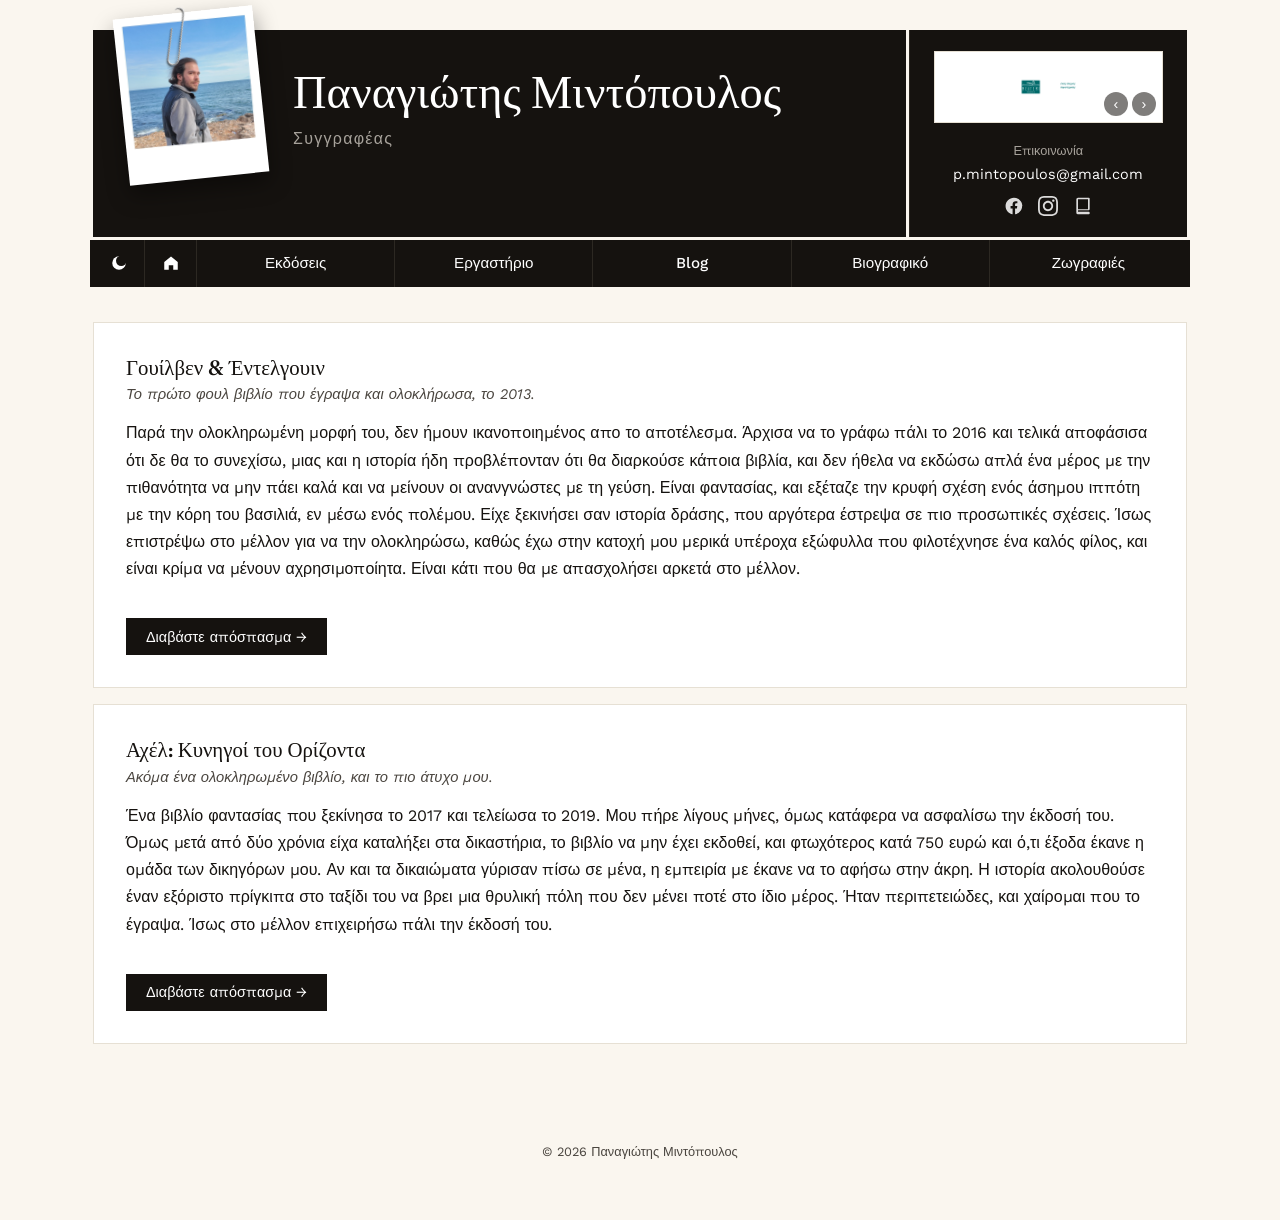
==== commit baeb706d: "Add files via upload" ====
--- a/archived.html
+++ b/archived.html
@@ -102,14 +102,7 @@
     </li>
     <li><a href="blog.html">Blog</a></li>
     <li><a href="bio.html">Βιογραφικό</a></li>
-    <li class="has-dropdown">
-      <a href="#">Extras</a>
-      <ul class="dropdown">
-        <li><a href="drawings.html">Ζωγραφιές</a></li>
-        <li><a href="modeling.html">Μοντελισμός</a></li>
-        <li><a href="suggestions.html">Προτάσεις</a></li>
-      </ul>
-    </li>
+    <li><a href="drawings.html">Ζωγραφιές</a></li>
   </ul>
 </nav>
 
--- a/style.css
+++ b/style.css
@@ -102,7 +102,7 @@
    ========================================================= */
 .hero-photo-frame {
   position: absolute;
-  top: -22px;
+  top: -18px;
   left: 28px;
   width: 140px;
   z-index: 2;
@@ -116,7 +116,7 @@
 }
 .hero-photo-clip {
   position: absolute;
-  top: -8px;
+  top: -4px;
   left: 38px;
   width: 34px;
   transform: rotate(-16deg);
@@ -180,7 +180,7 @@
   display: flex;
   gap: 3px;
   max-width: var(--max-width);
-  margin: 3px auto 0;
+  margin: 30px auto 0;
   padding: 0 3px;
 }
 
@@ -189,7 +189,7 @@
   flex: 2.5;
   background: var(--black);
   color: var(--on-dark);
-  padding: 2.05rem 2.5rem 2.05rem 11rem;
+  padding: 2.05rem 2.5rem 2.05rem 12.5rem;
   text-align: left;
   overflow: visible;
 }
@@ -1066,7 +1066,7 @@
   }
   .hero-photo-frame {
     left: 50%;
-    top: -22px;
+    top: -18px;
     transform: translateX(-50%);
     width: 110px;
   }
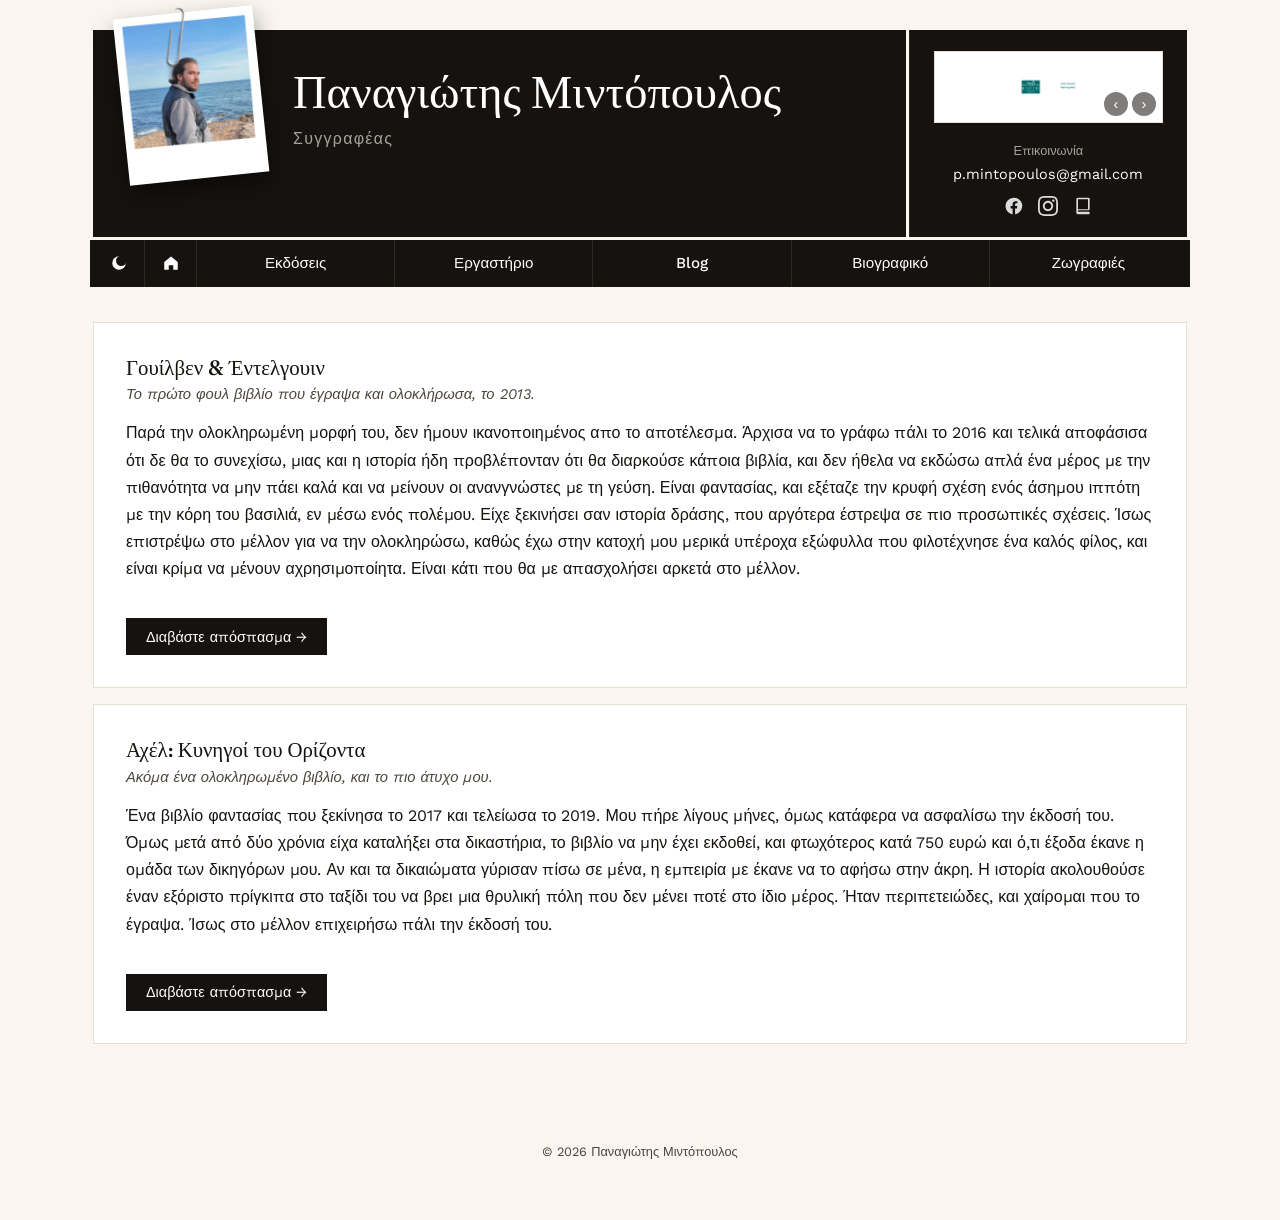
==== commit 7d8afbe8: "Add files via upload" ====
--- a/archived.html
+++ b/archived.html
@@ -39,7 +39,12 @@
       <img class="hero-photo-clip" src="images/hero-clip.png" alt="" onerror="this.style.display='none'">
     </div>
     <h1>Παναγιώτης Μιντόπουλος</h1>
-    <p class="hero-subtitle">Συγγραφέας</p>
+    <p class="hero-subtitle"><span class="tw-letter" style="--t:700ms;--d:150ms">Σ</span><span class="tw-letter" style="--t:850ms;--d:120ms">υ</span><span class="tw-letter" style="--t:970ms;--d:160ms">γ</span><span class="tw-letter" style="--t:1130ms;--d:110ms">γ</span><span class="tw-letter" style="--t:1240ms;--d:140ms">ρ</span><span class="tw-letter" style="--t:1380ms;--d:130ms">α</span><span class="tw-letter" style="--t:1510ms;--d:170ms">φ</span><span class="tw-letter" style="--t:1680ms;--d:120ms">έ</span><span class="tw-letter" style="--t:1800ms;--d:150ms">α</span><span class="tw-letter" style="--t:1950ms">ς</span></p>
+    <div class="candle-cluster" aria-hidden="true">
+      <div class="candle candle-1"><div class="candle-glow"></div><div class="candle-flame"></div><div class="candle-body"></div></div>
+      <div class="candle candle-2"><div class="candle-glow"></div><div class="candle-flame"></div><div class="candle-body"></div></div>
+      <div class="candle candle-3"><div class="candle-glow"></div><div class="candle-flame"></div><div class="candle-body"></div></div>
+    </div>
   </div>
   <div class="hero-contact">
     <div class="store-switcher" id="storeSwitcher">
--- a/style.css
+++ b/style.css
@@ -14,6 +14,7 @@
   --ink-soft: #4a453f;
   --white: #ffffff;
   --on-dark: #ffffff;
+  --on-dark-muted: #a7a29b;
   --card-border: #e6e0d4;
 
   --font-display: "Fraunces", Georgia, serif;
@@ -124,6 +125,150 @@
 }
 
 /* =========================================================
+   TYPEWRITER — "Συγγραφέας" types itself out when a page loads.
+   Each letter is its own <span> with a start time (--t) and the
+   gap until the next letter (--d). A thin cursor follows the
+   typing, then keeps blinking on the last letter for as long as
+   the page is open. Pure CSS: no script needed.
+   ========================================================= */
+.tw-letter {
+  position: relative;
+  animation: twShow 0.01s linear both;
+  animation-delay: var(--t, 0ms);
+}
+.tw-letter::after {
+  content: "";
+  position: absolute;
+  top: 0.12em;
+  bottom: 0.02em;
+  right: -0.12em;
+  width: 0.08em;
+  background: currentColor;
+  opacity: 0;
+  /* visible only during this letter's own window; afterwards it
+     simply falls back to the invisible default above */
+  animation: twCursorStep var(--d, 150ms) linear;
+  animation-delay: var(--t, 0ms);
+}
+/* the final letter's cursor never leaves — it blinks */
+.tw-letter:last-child::after {
+  animation: twCursorBlink 1.1s steps(1) infinite;
+  animation-delay: var(--t, 0ms);
+}
+
+@keyframes twShow {
+  from { opacity: 0; }
+  to   { opacity: 1; }
+}
+@keyframes twCursorStep {
+  from, to { opacity: 1; }
+}
+@keyframes twCursorBlink {
+  0%, 55% { opacity: 1; }
+  56%, 100% { opacity: 0; }
+}
+
+/* Visitors who prefer reduced motion just see the word, no typing */
+@media (prefers-reduced-motion: reduce) {
+  .tw-letter { animation: none; }
+  .tw-letter::after { display: none; }
+}
+
+/* =========================================================
+   CANDLES — three small flickering candles in the bottom-right
+   of the name card. Only visible in night mode; pure CSS, no
+   images. Each flame flickers on its own timing so they never
+   move in sync.
+   ========================================================= */
+.candle-cluster {
+  position: absolute;
+  bottom: 12px;
+  right: 22px;
+  display: none;
+  align-items: flex-end;
+  gap: 12px;
+  z-index: 1;
+  pointer-events: none;
+}
+html[data-theme="dark"] .candle-cluster {
+  display: flex;
+  animation: candlesFadeIn 1.2s ease both;
+}
+
+.candle {
+  position: relative;
+  width: 10px;
+  display: flex;
+  flex-direction: column;
+  align-items: center;
+}
+.candle-body {
+  width: 10px;
+  border-radius: 2px 2px 1px 1px;
+  background: linear-gradient(90deg, #cdbb8e 0%, #f1e6c9 45%, #d8c79e 100%);
+  box-shadow: inset 0 2px 2px rgba(0, 0, 0, 0.12);
+}
+.candle-1 .candle-body { height: 30px; }
+.candle-2 .candle-body { height: 42px; }
+.candle-3 .candle-body { height: 24px; }
+
+.candle-flame {
+  position: relative;
+  z-index: 2;
+  width: 8px;
+  height: 13px;
+  margin-bottom: -1px;
+  border-radius: 50% 50% 50% 50% / 62% 62% 38% 38%;
+  background: radial-gradient(ellipse at 50% 70%, #fff3cf 0%, #ffc15a 45%, #ee7a1f 85%);
+  transform-origin: 50% 100%;
+  animation: flameFlicker 1.6s ease-in-out infinite;
+}
+.candle-glow {
+  position: absolute;
+  z-index: 1;
+  left: 50%;
+  bottom: calc(100% - 30px);
+  width: 46px;
+  height: 46px;
+  transform: translateX(-50%);
+  background: radial-gradient(circle, rgba(255, 176, 70, 0.5) 0%, rgba(255, 140, 40, 0.14) 50%, transparent 72%);
+  animation: glowPulse 1.6s ease-in-out infinite;
+}
+/* the flame + glow sit above each candle body, which has a
+   different height per candle, so the glow follows each flame */
+.candle-1 .candle-glow { bottom: 36px; }
+.candle-2 .candle-glow { bottom: 48px; }
+.candle-3 .candle-glow { bottom: 30px; }
+
+.candle-2 .candle-flame, .candle-2 .candle-glow { animation-delay: 0.35s; animation-duration: 1.9s; }
+.candle-3 .candle-flame, .candle-3 .candle-glow { animation-delay: 0.7s; animation-duration: 1.4s; }
+
+@keyframes flameFlicker {
+  0%, 100% { transform: rotate(0deg) scale(1, 1); opacity: 1; }
+  20%      { transform: rotate(-3deg) scale(1.06, 0.94); opacity: 0.93; }
+  45%      { transform: rotate(2deg) scale(0.94, 1.08); opacity: 1; }
+  70%      { transform: rotate(-1.5deg) scale(1.03, 0.97); opacity: 0.95; }
+}
+@keyframes glowPulse {
+  0%, 100% { opacity: 0.75; }
+  50%      { opacity: 1; }
+}
+@keyframes candlesFadeIn {
+  from { opacity: 0; }
+  to   { opacity: 1; }
+}
+
+@media (prefers-reduced-motion: reduce) {
+  .candle-flame, .candle-glow, html[data-theme="dark"] .candle-cluster { animation: none; }
+}
+
+/* On narrow screens the name card is stacked and centered, so
+   tuck the candles into its bottom-right corner but smaller. */
+@media (max-width: 760px) {
+  .candle-cluster { bottom: 8px; right: 14px; gap: 9px; transform: scale(0.8); transform-origin: bottom right; }
+}
+
+/* =========================================================
    STORE SWITCHER — bookstore banner, now living inside the
    hero-contact card, above the "Επικοινωνία" info
    ========================================================= */
@@ -202,7 +347,7 @@
   font-family: var(--font-body);
   font-size: 1rem;
   letter-spacing: 0.08em;
-  color: var(--grey);
+  color: var(--on-dark-muted);
 }
 
 .hero-contact {
@@ -220,7 +365,7 @@
 .contact-label {
   margin: 0;
   font-size: 0.8rem;
-  color: var(--grey);
+  color: var(--on-dark-muted);
 }
 .hero-contact a { font-size: 0.9rem; }
 .hero-contact a:hover { color: var(--gold); }
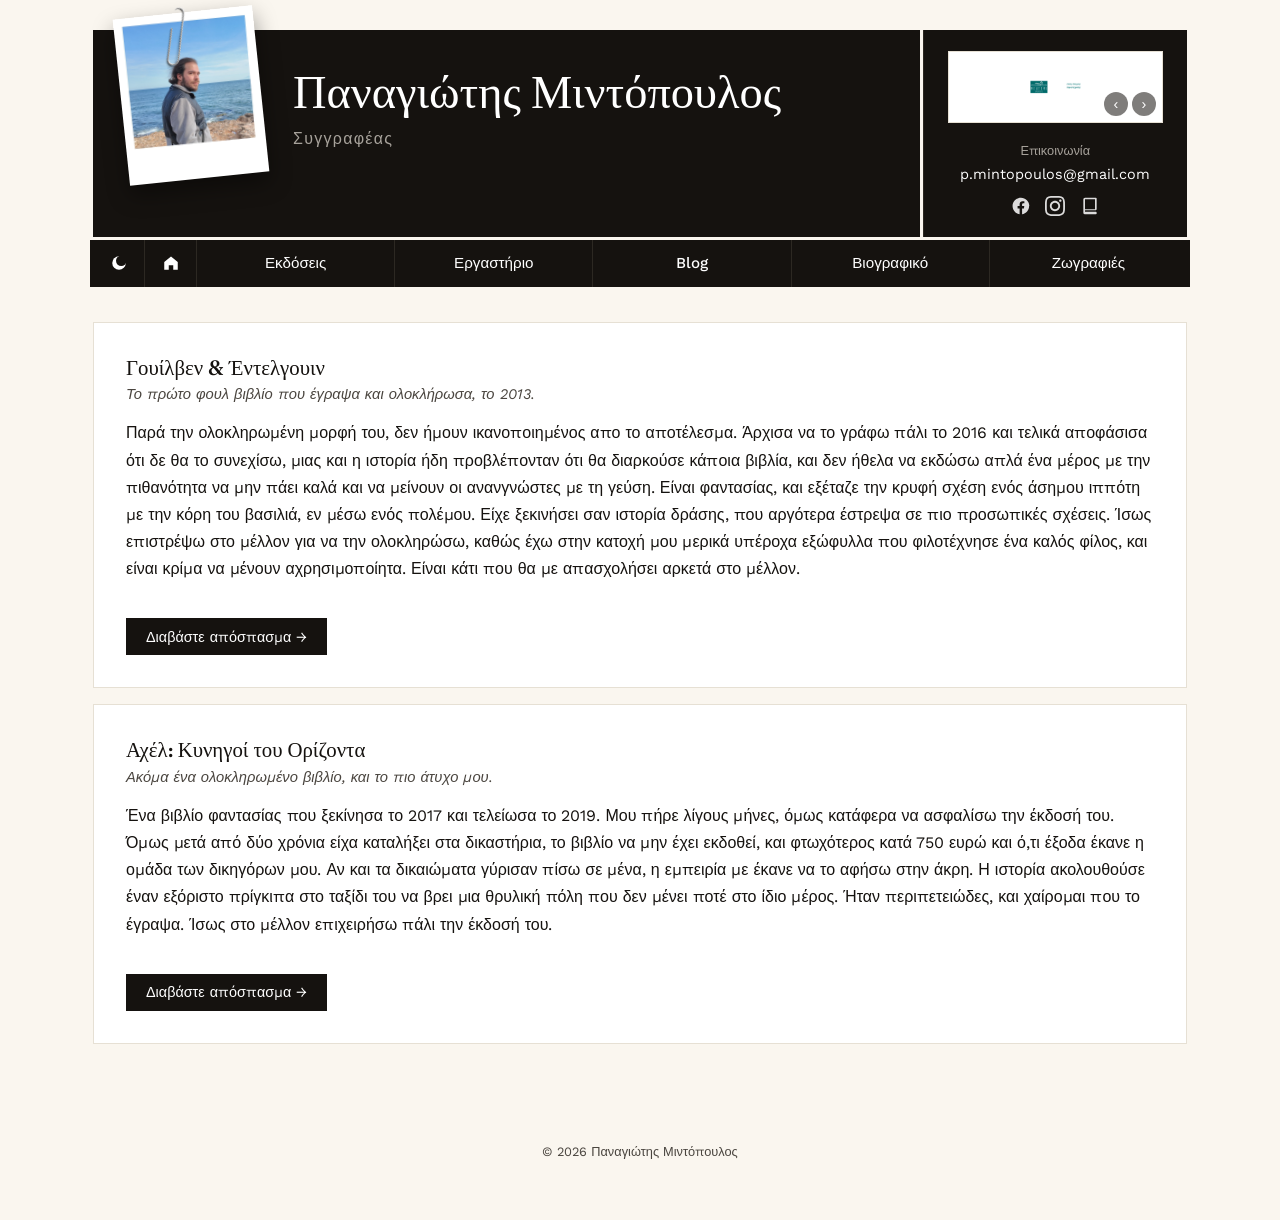
==== commit a6ed2169: "Add files via upload" ====
--- a/archived.html
+++ b/archived.html
@@ -2,7 +2,7 @@
 <html lang="el">
 <head>
 <meta charset="UTF-8">
-<script>(function(){try{if(localStorage.getItem("siteTheme")==="dark"){document.documentElement.setAttribute("data-theme","dark");}}catch(e){}})();</script>
+<script>(function(){try{if(localStorage.getItem("siteTheme")==="dark"){document.documentElement.setAttribute("data-theme","dark");}}catch(e){}try{if(sessionStorage.getItem("introTyped")){document.documentElement.classList.add("intro-done");}else{sessionStorage.setItem("introTyped","1");}}catch(e){}})();</script>
 <meta name="viewport" content="width=device-width, initial-scale=1.0">
 <title>Αρχειοθετημένα | Παναγιώτης Μιντόπουλος</title>
 <meta name="description" content="Αρχειοθετημένα έργα του συγγραφέα Παναγιώτη Μιντόπουλου.">
@@ -40,6 +40,7 @@
     </div>
     <h1>Παναγιώτης Μιντόπουλος</h1>
     <p class="hero-subtitle"><span class="tw-letter" style="--t:700ms;--d:150ms">Σ</span><span class="tw-letter" style="--t:850ms;--d:120ms">υ</span><span class="tw-letter" style="--t:970ms;--d:160ms">γ</span><span class="tw-letter" style="--t:1130ms;--d:110ms">γ</span><span class="tw-letter" style="--t:1240ms;--d:140ms">ρ</span><span class="tw-letter" style="--t:1380ms;--d:130ms">α</span><span class="tw-letter" style="--t:1510ms;--d:170ms">φ</span><span class="tw-letter" style="--t:1680ms;--d:120ms">έ</span><span class="tw-letter" style="--t:1800ms;--d:150ms">α</span><span class="tw-letter" style="--t:1950ms">ς</span></p>
+    <script>(function(){try{var t=JSON.parse(sessionStorage.getItem("titles")||"[]"),p=document.querySelector(".hero-subtitle");if(!p||!t.length)return;p.classList.add("has-titles");t.forEach(function(x){var s=document.createElement("span");s.className="tw-sep";s.textContent="\u00a0\u00b7 ";var e=document.createElement("span");e.className="tw-title";e.textContent=x;p.appendChild(s);p.appendChild(e);});}catch(e){}})();</script>
     <div class="candle-cluster" aria-hidden="true">
       <div class="candle candle-1"><div class="candle-glow"></div><div class="candle-flame"></div><div class="candle-body"></div></div>
       <div class="candle candle-2"><div class="candle-glow"></div><div class="candle-flame"></div><div class="candle-body"></div></div>
--- a/style.css
+++ b/style.css
@@ -168,10 +168,66 @@
   56%, 100% { opacity: 0; }
 }
 
+/* After the first page of a visit the word has already been typed
+   (the page head adds .intro-done), so it's simply there: no
+   retyping, just the cursor blinking where it left off. */
+html.intro-done .tw-letter { animation: none; }
+html.intro-done .tw-letter::after { animation: none; }
+html.intro-done .tw-letter:last-child::after {
+  animation: twCursorBlink 1.1s steps(1) infinite;
+  animation-delay: 0s;
+}
+
 /* Visitors who prefer reduced motion just see the word, no typing */
 @media (prefers-reduced-motion: reduce) {
   .tw-letter { animation: none; }
   .tw-letter::after { display: none; }
+}
+
+/* =========================================================
+   COLLECTED TITLES — words earned while exploring, typed in after
+   "Συγγραφέας". Each title stays in one piece; the line only wraps
+   between titles. The blinking cursor moves to the newest one.
+   ========================================================= */
+.hero-subtitle.has-titles { line-height: 1.55; }
+/* the separator is a no-break space + dot + a normal space, so a line can
+   only break after the dot (never before it); each title stays in one piece */
+.tw-title { white-space: nowrap; }
+
+/* the cursor now lives at the end of the newest title instead */
+.hero-subtitle.has-titles .tw-letter:last-child::after { display: none; }
+.tw-title:last-child::after {
+  content: "";
+  display: inline-block;
+  width: 0.08em;
+  height: 1em;
+  margin-left: 0.1em;
+  vertical-align: -0.12em;
+  background: currentColor;
+  animation: twCursorBlink 1.1s steps(1) infinite;
+}
+.tw-title.typing::after { animation: none; opacity: 1; }
+
+@media (prefers-reduced-motion: reduce) {
+  .tw-title::after { display: none; }
+}
+
+/* =========================================================
+   POLAROID — click to take a closer look. It scales up but keeps
+   its tilt; click elsewhere or press Esc to put it back.
+   ========================================================= */
+.hero-photo-frame {
+  transform-origin: 50% 0;
+  transition: transform 0.4s cubic-bezier(0.2, 0.8, 0.2, 1);
+}
+.hero-photo,
+.hero-photo-clip { pointer-events: auto; }
+.hero-photo { cursor: zoom-in; transition: box-shadow 0.4s ease; }
+.hero-photo:focus-visible { outline: 2px solid var(--gold); outline-offset: 4px; }
+.hero-photo-frame.zoomed { transform: scale(1.25); z-index: 5; }
+.hero-photo-frame.zoomed .hero-photo {
+  cursor: zoom-out;
+  box-shadow: 0 18px 36px rgba(0, 0, 0, 0.55);
 }
 
 /* =========================================================
@@ -331,10 +387,11 @@
 
 .hero-name {
   position: relative;
+  min-width: 0;
   flex: 2.5;
   background: var(--black);
   color: var(--on-dark);
-  padding: 2.05rem 2.5rem 2.05rem 12.5rem;
+  padding: 2.05rem 5.5rem 2.05rem 12.5rem;
   text-align: left;
   overflow: visible;
 }
@@ -1206,7 +1263,7 @@
      of overlapping it from the left, so it doesn't collide with
      the text. */
   .hero-name {
-    padding: 7rem 1.5rem 1.5rem;
+    padding: 7rem 1.5rem 3.5rem;
     text-align: center;
   }
   .hero-photo-frame {
@@ -1215,6 +1272,7 @@
     transform: translateX(-50%);
     width: 110px;
   }
+  .hero-photo-frame.zoomed { transform: translateX(-50%) scale(1.25); }
 
   .main-nav > ul { flex-direction: column; }
   .main-nav > ul > li { border-right: none; border-bottom: 1px solid #2c2822; }
